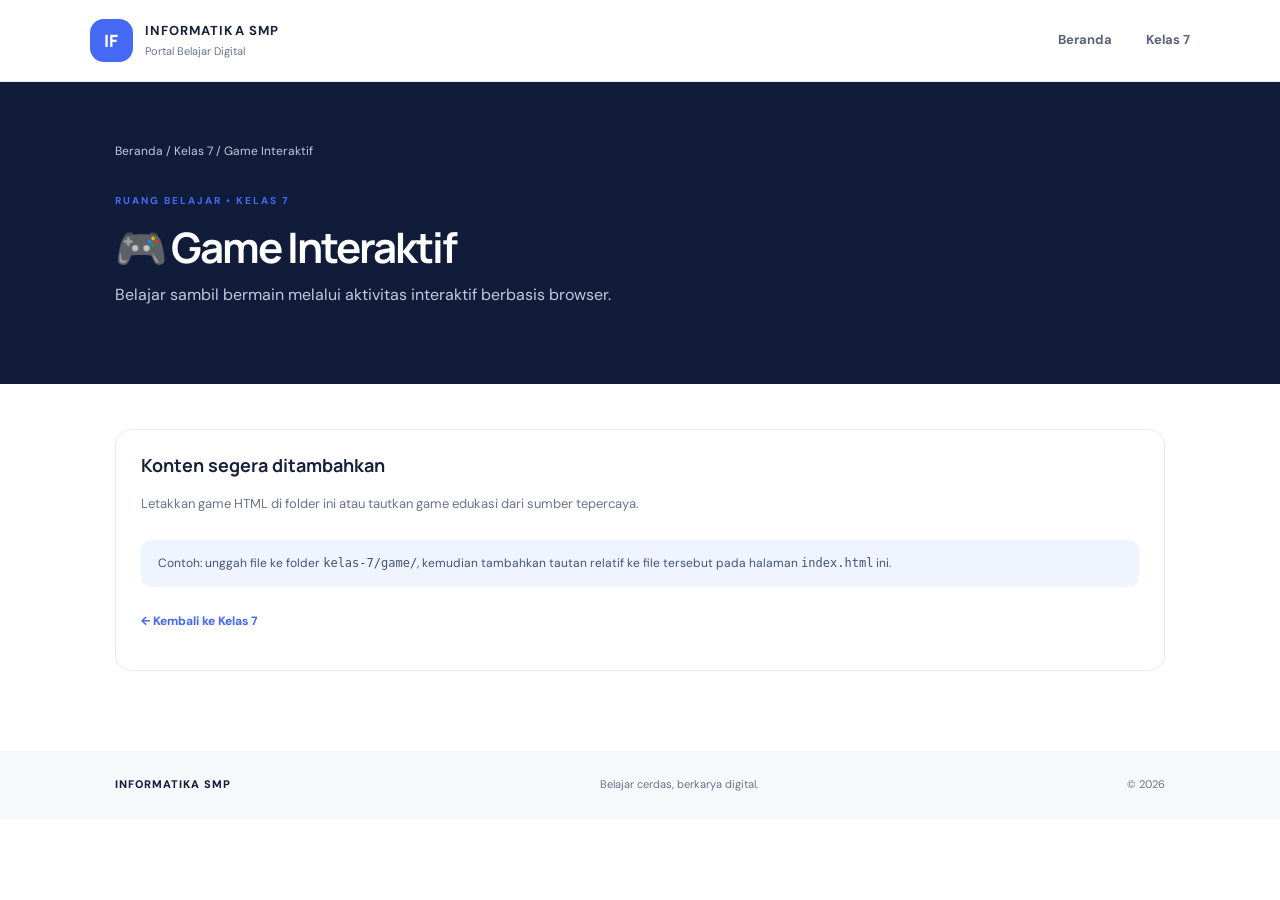
==== kelas-7/game/index.html @ 227edc81 "Add files via upload" ====
<!doctype html>
<html lang="id"><head><meta charset="utf-8"><meta name="viewport" content="width=device-width, initial-scale=1">
<title>Game Interaktif Kelas 7 | Informatika SMP</title><link rel="stylesheet" href="../../assets/css/style.css"></head>
<body><header class="site-header"><a class="brand" href="../../index.html"><span class="brand-mark">IF</span><span><strong>INFORMATIKA SMP</strong><small>Portal Belajar Digital</small></span></a><button class="menu-toggle" id="menuToggle" aria-label="Buka menu" aria-expanded="false">☰</button><nav id="mainNav"><a href="../../index.html">Beranda</a><a href="../index.html">Kelas 7</a></nav></header>
<section class="page-hero"><div class="crumb"><a href="../../index.html">Beranda</a> / <a href="../index.html">Kelas 7</a> / Game Interaktif</div><span class="eyebrow">RUANG BELAJAR • KELAS 7</span><h1>🎮 Game Interaktif</h1><p>Belajar sambil bermain melalui aktivitas interaktif berbasis browser.</p></section>
<main class="resource-section"><div class="resource-card"><h3>Konten segera ditambahkan</h3><p>Letakkan game HTML di folder ini atau tautkan game edukasi dari sumber tepercaya.</p><div class="notice">Contoh: unggah file ke folder <code>kelas-7/game/</code>, kemudian tambahkan tautan relatif ke file tersebut pada halaman <code>index.html</code> ini.</div><p style="margin-top:24px"><a href="../index.html">← Kembali ke Kelas 7</a></p></div></main>
<footer><a class="footer-brand" href="../../index.html">INFORMATIKA SMP</a><span>Belajar cerdas, berkarya digital.</span><span>© <span id="year"></span></span></footer><script src="../../assets/js/main.js"></script></body></html>
---- assets/css/style.css ----
@import url('https://fonts.googleapis.com/css2?family=DM+Sans:wght@400;500;600;700&family=Manrope:wght@400;500;600;700;800&display=swap');
:root{--navy:#111c3b;--blue:#4568f5;--cyan:#bdf5ec;--ink:#18213c;--muted:#69738b;--paper:#f7f8fc;--line:#e8ebf3}
*{box-sizing:border-box}html{scroll-behavior:smooth}body{margin:0;background:#fff;color:var(--ink);font-family:'DM Sans',sans-serif;line-height:1.6}a{color:inherit;text-decoration:none}.site-header{height:82px;padding:0 7%;display:flex;align-items:center;justify-content:space-between;border-bottom:1px solid var(--line);background:#fff;position:sticky;top:0;z-index:10}.brand{display:flex;gap:12px;align-items:center}.brand-mark{width:43px;height:43px;border-radius:14px;background:var(--blue);color:white;display:grid;place-items:center;font-weight:800;font-family:Manrope;font-size:17px}.brand strong,.brand small{display:block;line-height:1.3}.brand strong{font-size:13px;letter-spacing:1.1px}.brand small{font-size:11px;color:var(--muted);margin-top:4px}nav{display:flex;gap:34px;font-size:13px;font-weight:700;color:#59627a}nav a:hover{color:var(--blue)}.menu-toggle{display:none;border:0;background:none;font-size:24px}.hero{background:var(--navy);color:white;min-height:470px;padding:76px 9% 72px;display:grid;grid-template-columns:1.1fr .9fr;align-items:center;gap:40px;overflow:hidden}.eyebrow{font-size:10px;letter-spacing:2px;font-weight:800;color:var(--blue)}.hero .eyebrow{color:var(--cyan)}h1,h2,h3,p{margin-top:0}h1,h2,h3{font-family:Manrope,sans-serif;line-height:1.2}h1{font-size:clamp(38px,4.8vw,62px);letter-spacing:-2px;margin:18px 0}.hero h1 span{color:var(--cyan)}.hero-copy p{color:#c2c9dc;max-width:500px;font-size:15px;line-height:1.8;margin-bottom:28px}.button{display:inline-flex;gap:25px;align-items:center;padding:13px 20px;border-radius:10px;font-size:13px;font-weight:800}.button-light{background:white;color:var(--navy)}.hero-art{height:290px;position:relative;display:grid;place-items:center}.orbit{position:absolute;border:1px solid #ffffff24;border-radius:50%;width:280px;height:280px}.orbit-two{width:220px;height:220px;border-style:dashed}.code-card{z-index:1;width:260px;padding:22px 24px;background:#202d52;border:1px solid #ffffff24;border-radius:18px;box-shadow:0 25px 70px #0004;transform:rotate(-4deg)}.code-card span{display:block;color:var(--cyan);font-size:12px;margin-bottom:20px}.code-card code{font-size:17px;line-height:1.8;color:#fff}.code-card b{display:block;color:#64729b;font-size:9px;letter-spacing:5px;margin-top:20px}.floating-chip{position:absolute;background:white;color:var(--navy);padding:10px 14px;border-radius:10px;box-shadow:0 10px 30px #0003;font-size:11px;font-weight:800}.chip-a{left:-8px;top:30px;transform:rotate(-5deg)}.chip-b{right:0;bottom:24px;background:var(--cyan);transform:rotate(5deg)}.section{padding:82px 9%}.section-heading{display:flex;justify-content:space-between;align-items:end;gap:30px;margin-bottom:32px}.section-heading h2,.about h2{font-size:clamp(25px,3vw,36px);letter-spacing:-1px;margin:10px 0 0}.section-heading>p{max-width:330px;color:var(--muted);font-size:13px;margin:0}.class-grid{display:grid;grid-template-columns:repeat(3,1fr);gap:20px}.class-card{position:relative;min-height:275px;padding:25px;border:1px solid var(--line);border-radius:18px;overflow:hidden;transition:transform .2s,box-shadow .2s}.class-card:hover{transform:translateY(-5px);box-shadow:0 16px 38px #17264d12}.class-seven{background:linear-gradient(145deg,#f1f4ff,#fff 75%)}.class-eight{background:linear-gradient(145deg,#e9fbf7,#fff 75%)}.class-nine{background:linear-gradient(145deg,#fff3e8,#fff 75%)}.class-number{position:absolute;right:16px;top:0;font-family:Manrope;font-size:90px;font-weight:800;letter-spacing:-8px;color:#4568f510}.class-tag{position:relative;display:inline-block;font-size:9px;letter-spacing:1.5px;font-weight:800;padding:5px 9px;border-radius:6px;background:#e1e8ff;color:#3f5be0}.class-eight .class-tag{background:#d4f6ed;color:#147b68}.class-nine .class-tag{background:#ffead7;color:#ad5a1b}.class-card h3{position:relative;font-size:21px;margin:34px 0 12px}.class-card p{font-size:12px;color:var(--muted);max-width:240px;min-height:57px}.card-link{display:flex;justify-content:space-between;align-items:center;margin-top:20px;font-size:12px;font-weight:800;color:var(--blue)}.feature-band{display:grid;grid-template-columns:repeat(3,1fr);gap:40px;padding:48px 9%;background:var(--paper)}.feature-icon{display:grid;place-items:center;width:42px;height:42px;border-radius:12px;background:#e7ecff;color:var(--blue);font-size:21px;margin-bottom:17px}.feature-band h3{font-size:17px;margin-bottom:8px}.feature-band p{font-size:12px;color:var(--muted);margin:0;max-width:280px}.about{display:flex;gap:35px;align-items:center;max-width:1000px;margin:auto}.about-mark{min-width:125px;height:125px;border-radius:30px;background:var(--navy);display:grid;place-items:center;color:white;font-size:43px;font-weight:800;font-family:Manrope}.about-mark span{color:var(--cyan)}.about p{color:var(--muted);font-size:13px;max-width:650px;margin:16px 0 0}footer{padding:25px 9%;display:flex;justify-content:space-between;gap:20px;align-items:center;background:#f7f8fc;color:var(--muted);font-size:11px}.footer-brand{font-weight:800;color:var(--navy);letter-spacing:1px}
.page-hero{padding:60px 9%;background:var(--navy);color:#fff}.page-hero h1{font-size:42px;margin:10px 0}.page-hero p{color:#c2c9dc;max-width:620px}.crumb{font-size:12px;color:#c2c9dc;margin-bottom:25px}.resource-section{padding:45px 9% 80px}.resource-grid{display:grid;grid-template-columns:repeat(3,1fr);gap:18px}.resource-card{padding:25px;border:1px solid var(--line);border-radius:16px;background:#fff}.resource-icon{font-size:25px;margin-bottom:15px}.resource-card h3{font-size:18px}.resource-card p{font-size:13px;color:var(--muted)}.resource-card a{color:var(--blue);font-weight:800;font-size:12px}.notice{padding:14px 17px;background:#f0f4ff;border-radius:10px;color:#445276;font-size:12px;margin-top:25px}
@media(max-width:760px){.site-header{height:70px;padding:0 5%}.menu-toggle{display:block}nav{display:none;position:absolute;top:69px;left:0;right:0;padding:18px 6%;background:white;border-bottom:1px solid var(--line);flex-direction:column;gap:18px}nav.open{display:flex}.hero{padding:55px 7%;grid-template-columns:1fr;gap:10px}.hero-art{height:250px}.section{padding:58px 7%}.section-heading{display:block}.section-heading>p{margin-top:15px}.class-grid,.resource-grid{grid-template-columns:1fr}.class-card{min-height:245px}.feature-band{grid-template-columns:1fr;gap:30px;padding:40px 7%}.about{padding:55px 7%;display:block}.about-mark{width:90px;min-width:0;height:90px;border-radius:22px;font-size:34px;margin-bottom:25px}footer{padding:24px 7%;flex-direction:column;align-items:flex-start;gap:8px}.page-hero{padding:45px 7%}.page-hero h1{font-size:34px}.resource-section{padding:35px 7%}}
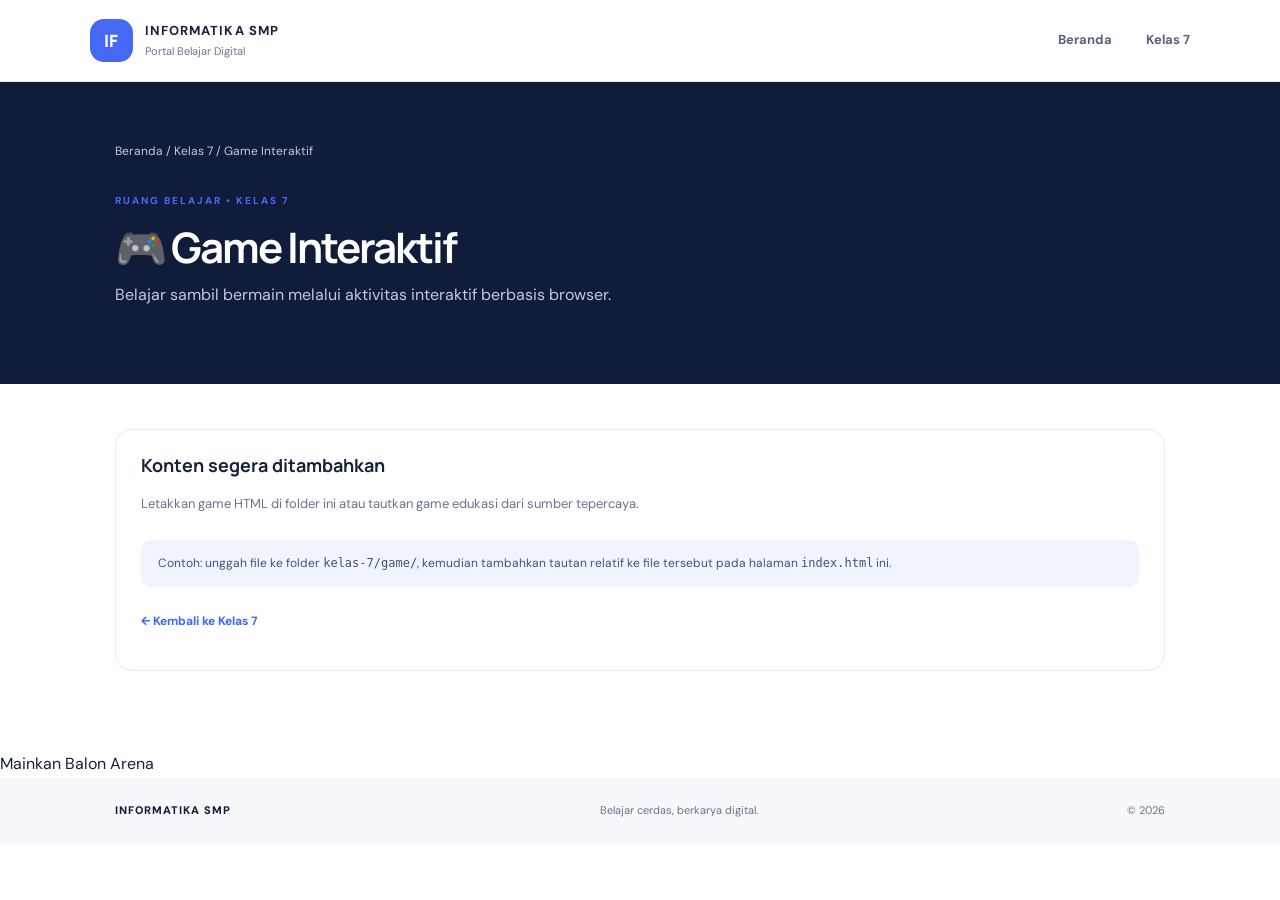
==== commit 516a00b8: "Add link to 'Balon Arena' game in index.html" ====
--- a/kelas-7/game/index.html
+++ b/kelas-7/game/index.html
@@ -4,4 +4,5 @@
 <body><header class="site-header"><a class="brand" href="../../index.html"><span class="brand-mark">IF</span><span><strong>INFORMATIKA SMP</strong><small>Portal Belajar Digital</small></span></a><button class="menu-toggle" id="menuToggle" aria-label="Buka menu" aria-expanded="false">☰</button><nav id="mainNav"><a href="../../index.html">Beranda</a><a href="../index.html">Kelas 7</a></nav></header>
 <section class="page-hero"><div class="crumb"><a href="../../index.html">Beranda</a> / <a href="../index.html">Kelas 7</a> / Game Interaktif</div><span class="eyebrow">RUANG BELAJAR • KELAS 7</span><h1>🎮 Game Interaktif</h1><p>Belajar sambil bermain melalui aktivitas interaktif berbasis browser.</p></section>
 <main class="resource-section"><div class="resource-card"><h3>Konten segera ditambahkan</h3><p>Letakkan game HTML di folder ini atau tautkan game edukasi dari sumber tepercaya.</p><div class="notice">Contoh: unggah file ke folder <code>kelas-7/game/</code>, kemudian tambahkan tautan relatif ke file tersebut pada halaman <code>index.html</code> ini.</div><p style="margin-top:24px"><a href="../index.html">← Kembali ke Kelas 7</a></p></div></main>
-<footer><a class="footer-brand" href="../../index.html">INFORMATIKA SMP</a><span>Belajar cerdas, berkarya digital.</span><span>© <span id="year"></span></span></footer><script src="../../assets/js/main.js"></script></body></html>+<a href="balon_arena-ok.html">Mainkan Balon Arena</a>
+  <footer><a class="footer-brand" href="../../index.html">INFORMATIKA SMP</a><span>Belajar cerdas, berkarya digital.</span><span>© <span id="year"></span></span></footer><script src="../../assets/js/main.js"></script></body></html>
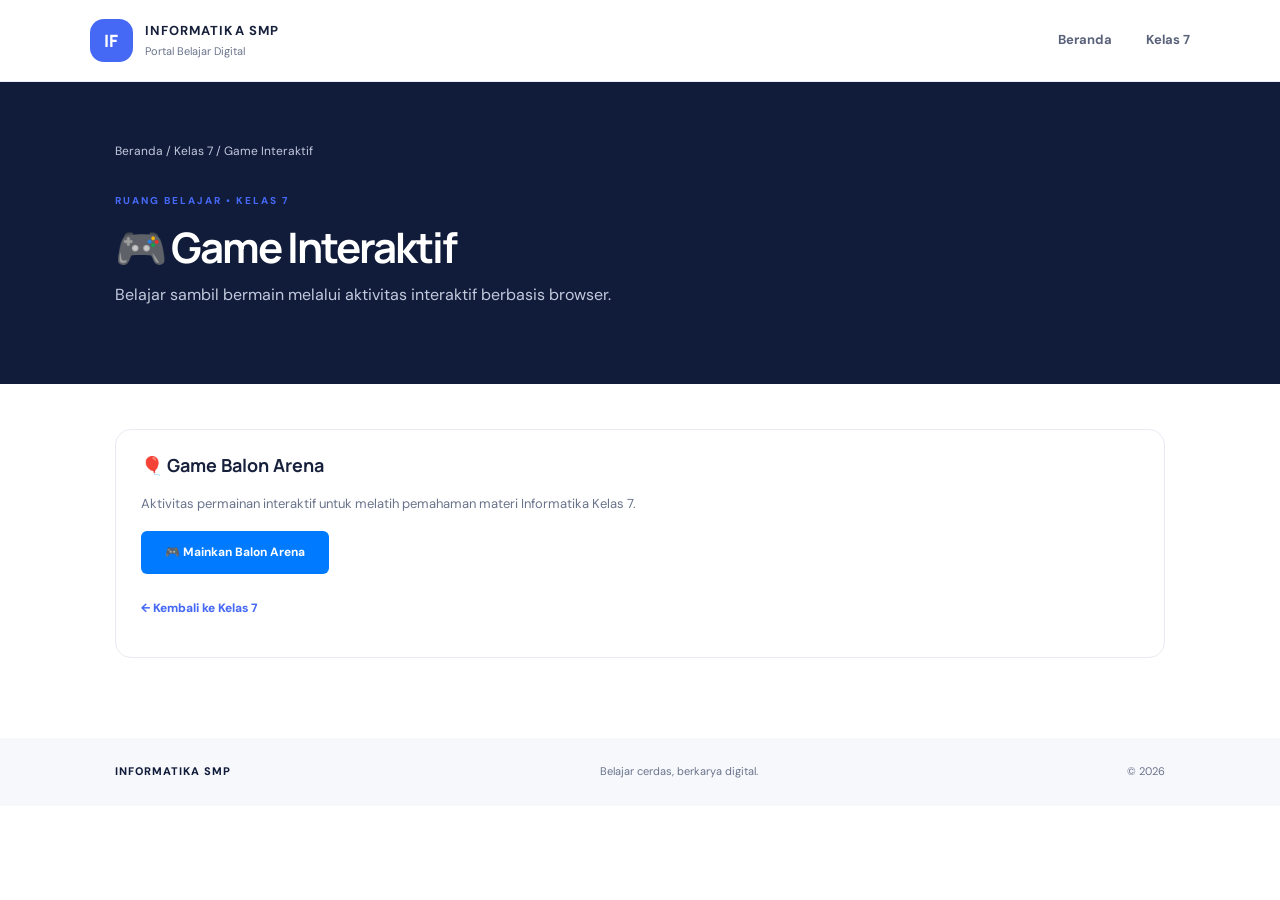
==== commit 8dc3061e: "Revise game section in index.html Updated the game section with a new game link and improved layout." ====
--- a/kelas-7/game/index.html
+++ b/kelas-7/game/index.html
@@ -1,8 +1,66 @@
 <!doctype html>
-<html lang="id"><head><meta charset="utf-8"><meta name="viewport" content="width=device-width, initial-scale=1">
-<title>Game Interaktif Kelas 7 | Informatika SMP</title><link rel="stylesheet" href="../../assets/css/style.css"></head>
-<body><header class="site-header"><a class="brand" href="../../index.html"><span class="brand-mark">IF</span><span><strong>INFORMATIKA SMP</strong><small>Portal Belajar Digital</small></span></a><button class="menu-toggle" id="menuToggle" aria-label="Buka menu" aria-expanded="false">☰</button><nav id="mainNav"><a href="../../index.html">Beranda</a><a href="../index.html">Kelas 7</a></nav></header>
-<section class="page-hero"><div class="crumb"><a href="../../index.html">Beranda</a> / <a href="../index.html">Kelas 7</a> / Game Interaktif</div><span class="eyebrow">RUANG BELAJAR • KELAS 7</span><h1>🎮 Game Interaktif</h1><p>Belajar sambil bermain melalui aktivitas interaktif berbasis browser.</p></section>
-<main class="resource-section"><div class="resource-card"><h3>Konten segera ditambahkan</h3><p>Letakkan game HTML di folder ini atau tautkan game edukasi dari sumber tepercaya.</p><div class="notice">Contoh: unggah file ke folder <code>kelas-7/game/</code>, kemudian tambahkan tautan relatif ke file tersebut pada halaman <code>index.html</code> ini.</div><p style="margin-top:24px"><a href="../index.html">← Kembali ke Kelas 7</a></p></div></main>
-<a href="balon_arena-ok.html">Mainkan Balon Arena</a>
-  <footer><a class="footer-brand" href="../../index.html">INFORMATIKA SMP</a><span>Belajar cerdas, berkarya digital.</span><span>© <span id="year"></span></span></footer><script src="../../assets/js/main.js"></script></body></html>
+<html lang="id">
+<head>
+  <meta charset="utf-8">
+  <meta name="viewport" content="width=device-width, initial-scale=1">
+  <title>Game Interaktif Kelas 7 | Informatika SMP</title>
+  <link rel="stylesheet" href="../../assets/css/style.css">
+</head>
+<body>
+
+  <!-- HEADER -->
+  <header class="site-header">
+    <a class="brand" href="../../index.html">
+      <span class="brand-mark">IF</span>
+      <span>
+        <strong>INFORMATIKA SMP</strong>
+        <small>Portal Belajar Digital</small>
+      </span>
+    </a>
+    <button class="menu-toggle" id="menuToggle" aria-label="Buka menu" aria-expanded="false">☰</button>
+    <nav id="mainNav">
+      <a href="../../index.html">Beranda</a>
+      <a href="../index.html">Kelas 7</a>
+    </nav>
+  </header>
+
+  <!-- HERO SECTION -->
+  <section class="page-hero">
+    <div class="crumb">
+      <a href="../../index.html">Beranda</a> / <a href="../index.html">Kelas 7</a> / Game Interaktif
+    </div>
+    <span class="eyebrow">RUANG BELAJAR • KELAS 7</span>
+    <h1>🎮 Game Interaktif</h1>
+    <p>Belajar sambil bermain melalui aktivitas interaktif berbasis browser.</p>
+  </section>
+
+  <!-- KONTEN UTAMA -->
+  <main class="resource-section">
+    <div class="resource-card">
+      <h3>🎈 Game Balon Arena</h3>
+      <p>Aktivitas permainan interaktif untuk melatih pemahaman materi Informatika Kelas 7.</p>
+      
+      <!-- Tombol Link Game -->
+      <p style="margin-top: 16px;">
+        <a href="balon_arena-ok.html" style="display: inline-block; padding: 12px 24px; background-color: #007bff; color: #ffffff; text-decoration: none; border-radius: 6px; font-weight: bold;">
+          🎮 Mainkan Balon Arena
+        </a>
+      </p>
+
+      <!-- Navigasi Kembali -->
+      <p style="margin-top: 24px;">
+        <a href="../index.html">← Kembali ke Kelas 7</a>
+      </p>
+    </div>
+  </main>
+
+  <!-- FOOTER -->
+  <footer>
+    <a class="footer-brand" href="../../index.html">INFORMATIKA SMP</a>
+    <span>Belajar cerdas, berkarya digital.</span>
+    <span>© <span id="year"></span></span>
+  </footer>
+
+  <script src="../../assets/js/main.js"></script>
+</body>
+</html>
